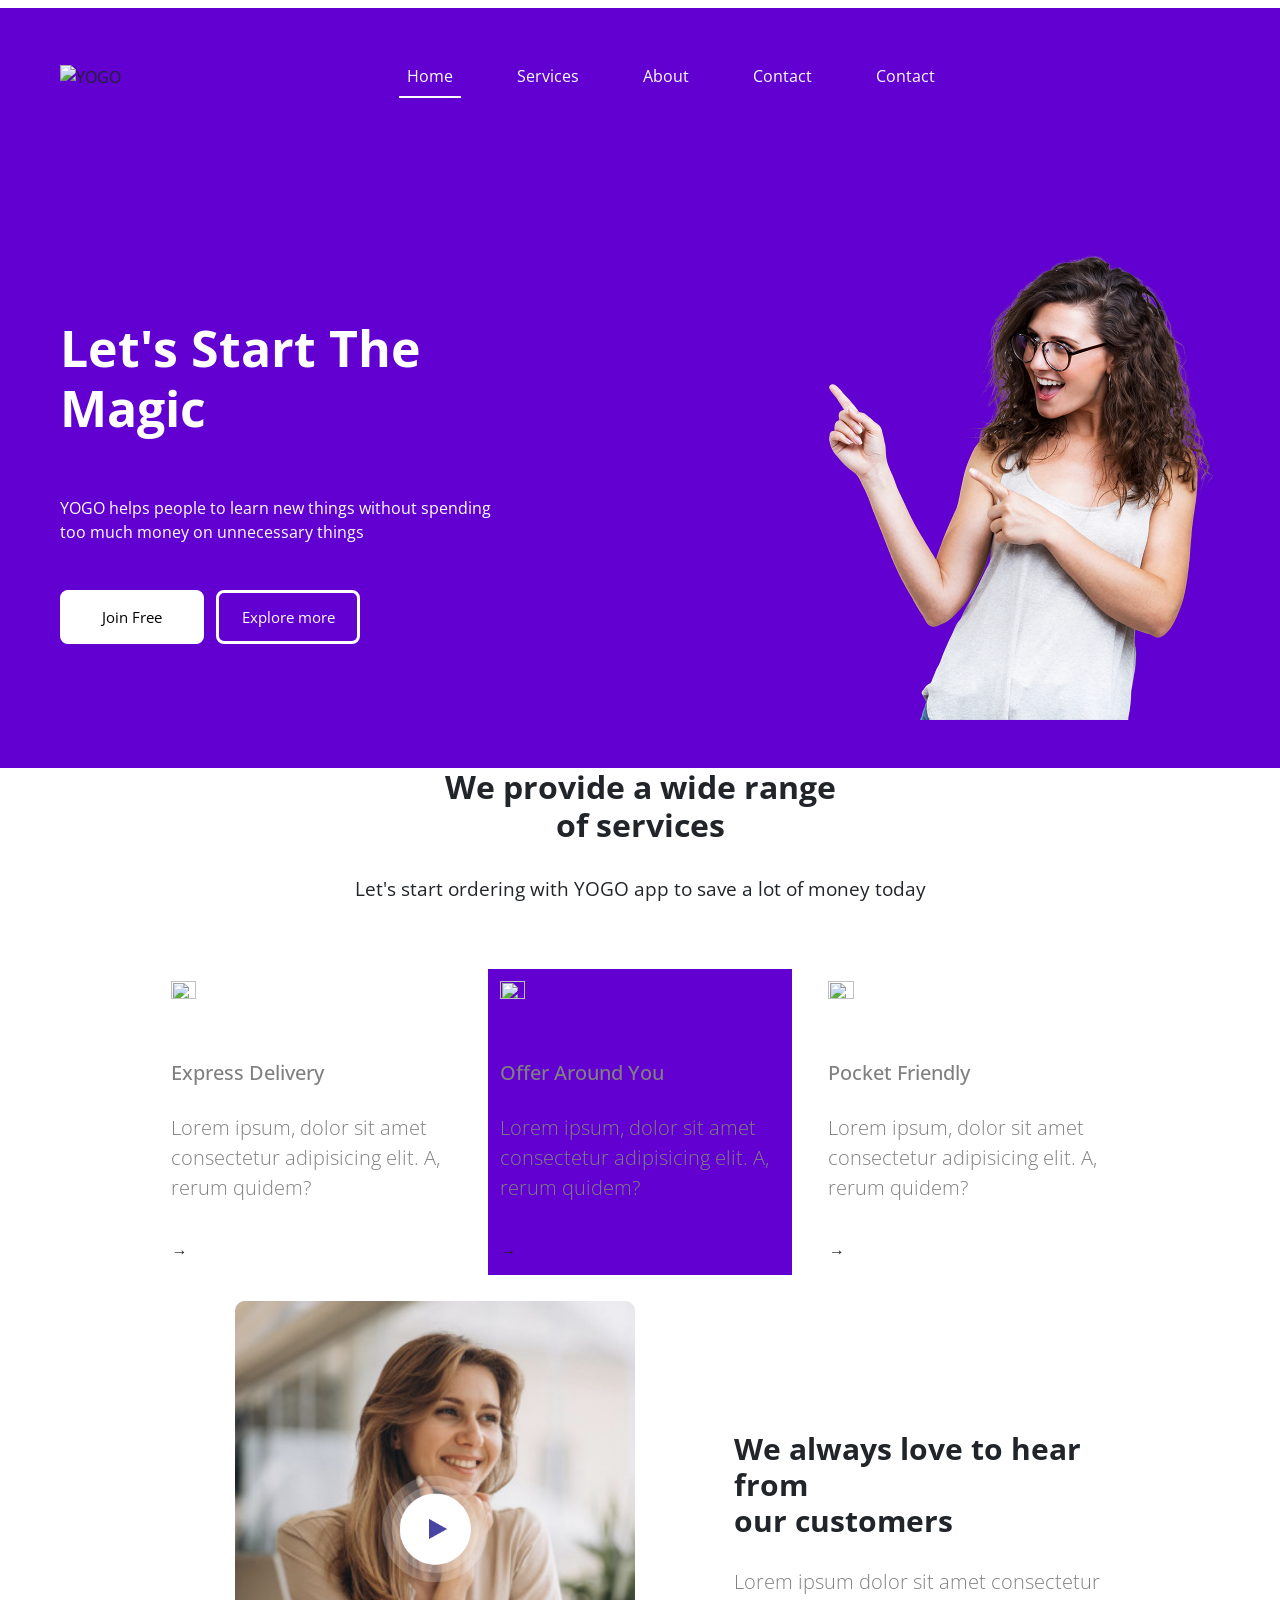
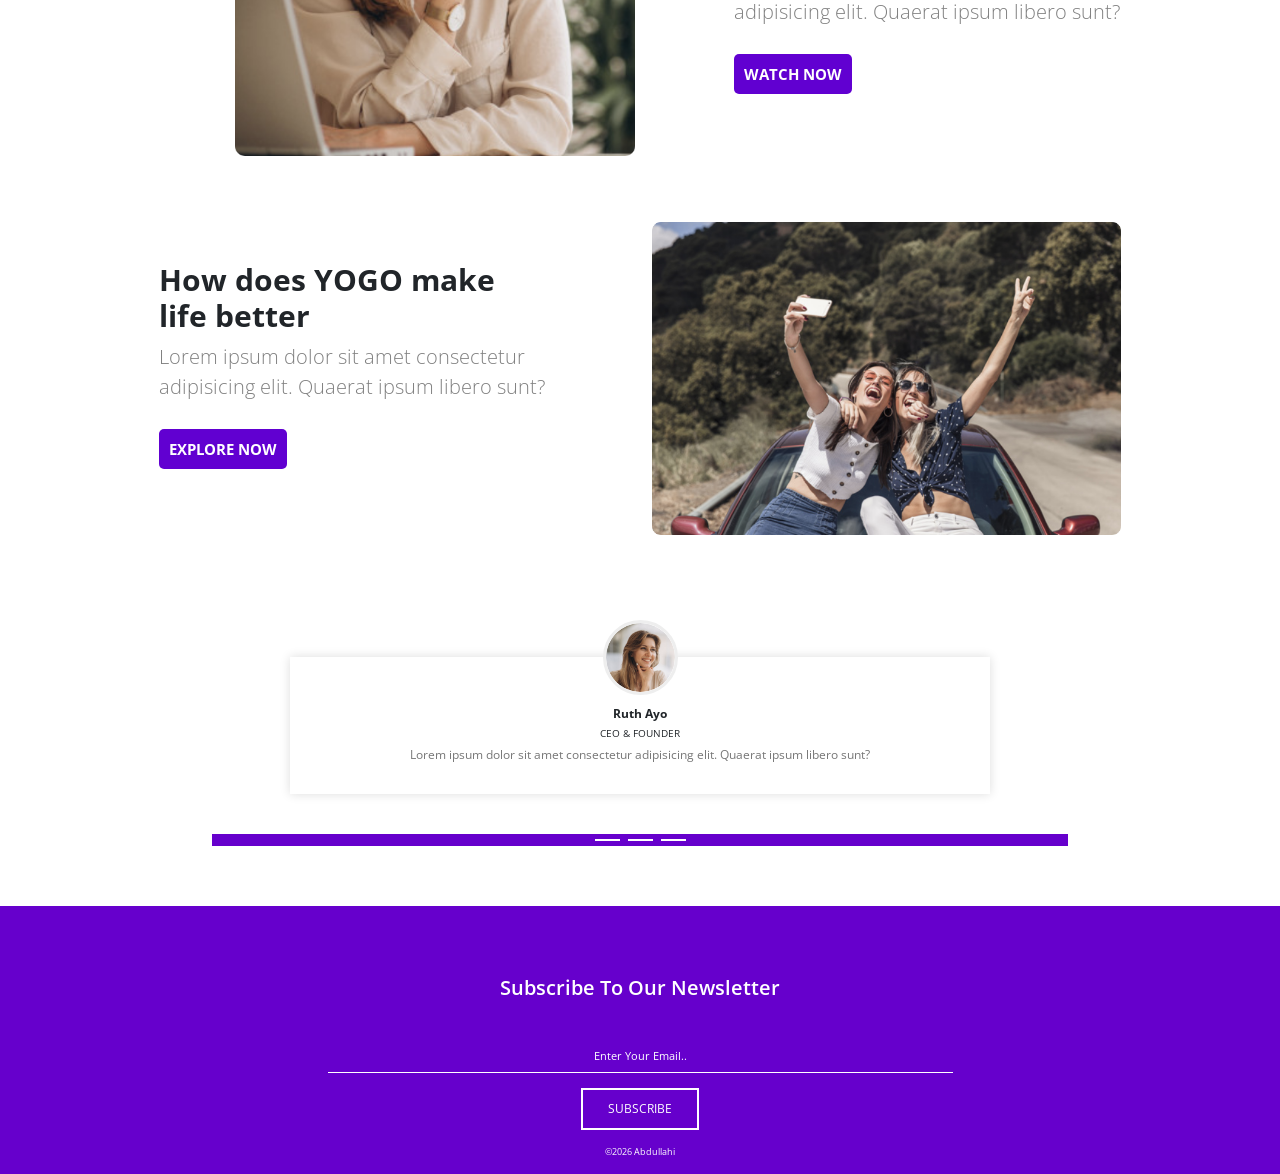
==== index.html @ 5a481617 "initial commit" ====
<html>
<head>
  <meta charset="UTF-8">
  <meta name="viewport" content="width=device-width, initial-scale=1.0">
  <title>Bootstrap 102</title>
  <link rel="preconnect" href="https://fonts.googleapis.com">
  <link rel="preconnect" href="https://fonts.gstatic.com" crossorigin>
  <link href="https://fonts.googleapis.com/css2?family=Open+Sans:ital,wght@0,300..800;1,300..800&display=swap" rel="stylesheet">
  <link rel="stylesheet" href="https://cdnjs.cloudflare.com/ajax/libs/font-awesome/4.7.0/css/font-awesome.min.css">
  <link href="https://cdn.jsdelivr.net/npm/bootstrap@5.0.2/dist/css/bootstrap.min.css" rel="stylesheet" integrity="sha384-EVSTQN3/azprG1Anm3QDgpJLIm9Nao0Yz1ztcQTwFspd3yD65VohhpuuCOmLASjC" crossorigin="anonymous">
  <link rel="stylesheet" href="css/yogo.res.css">
</head>

<body>
<header class="container-fluid text">
  <nav class="navbar navbar-expand-lg navbar-dark p-3 p-lg-5 mt-2">
    <div>
      <img class="logo" src="images/YOGO.png" alt="YOGO">
    </div>
    <div class="container-fluid">
      <button class="navbar-toggler ms-auto" type="button" data-bs-toggle="collapse" data-bs-target="#navbarTogglerDemo02" aria-controls="navbarTogglerDemo02" aria-expanded="false" aria-label="Toggle navigation">
        <span class="navbar-toggler-icon"></span>
      </button>
      <div class="collapse navbar-collapse" id="navbarTogglerDemo02">
        <ul class="navbar-nav mx-auto mb-2 mb-lg-0">
          <li class="nav-item me-lg-5">
            <a class="nav-link active text-white" aria-current="page" href="#">Home</a>
          </li>
          <li class="nav-item me-lg-5">
            <a class="nav-link text-white" href="#">Services</a>
          </li>
          <li class="nav-item me-lg-5">
            <a class="nav-link text-white" href="#">About</a>
          </li>
          <li class="nav-item me-lg-5">
            <a class="nav-link text-white" href="#">Contact</a>
          </li>
          <li class="nav-item">
            <a class="nav-link text-white" href="#">Contact</a>
          </li>
        </ul>
      </div>
    </div>
  </nav>

  <div class="hero section mt-4 mt-lg-5 p-3 p-md-5">
    <div class="hero2">
      <h3>Let's Start The <br> Magic</h3>
      <p>YOGO helps people to learn new things without spending <br>too much money on unnecessary things</p>
      <a href="#" class="express-btn">Join Free</a>
      <a href="#">Explore more</a>
    </div>

    <div class="hero-pic">
      <img class="img-fluid" src="images/home-pic.png" alt="">
    </div>
  </div>
</header>

<section class="service">
  <div class="container">
    <h2 class="title">We provide a wide range <br> of services</h2>
    <p class="subtitle">Let's start ordering with YOGO app to save a lot of money today</p>
    <div class="row">
      <div class="col-md-4">
        <div class="service-box1">
          <img src="./images/walk.png" alt="">
          <h6>Express Delivery</h6>
          <p>Lorem ipsum, dolor sit amet consectetur adipisicing elit. A, rerum quidem?</p>
          <i class="uil uil-arrow-right"> → </i>
        </div>
      </div>
      <div class="col-md-4">
        <div class="service-box2 active-service">
          <img src="./images/star.png" alt="">
          <h6>Offer Around You</h6>
          <p>Lorem ipsum, dolor sit amet consectetur adipisicing elit. A, rerum quidem?</p>
          <i class="uil uil-arrow-right"> → </i>
        </div>
      </div>
      <div class="col-md-4">
        <div class="service-box3">
          <img src="./images/head.png" alt="">
          <h6>Pocket Friendly</h6>
          <p>Lorem ipsum, dolor sit amet consectetur adipisicing elit. A, rerum quidem?</p>
          <i class="uil uil-arrow-right"> → </i>
        </div>
      </div>
    </div>
  </div>
</section>

<section class="feature">
  <div class="container">
    <div class="row">
      <div class="col-md-7 text-center">
        <img class="img-fluid feature-img" src="./images/feature.png" alt="">
      </div>
      <div class="nagative col-md-5">
        <h2>We always love to hear from<br> our customers</h2>
        <p>Lorem ipsum dolor sit amet consectetur <br>adipisicing elit. Quaerat ipsum libero sunt?</p>
        <a href="#">WATCH NOW</a>
      </div>
    </div>
  </div>
</section>

<section class="explore">
  <div class="container">
    <div class="row">
      <div class="now col-md-6">
        <h2>How does YOGO make <br> life better</h2>
        <p>Lorem ipsum dolor sit amet consectetur <br>adipisicing elit. Quaerat ipsum libero sunt?</p>
        <a href="#">EXPLORE NOW</a>
      </div>
      <div class="col-md-6">
        <img src="./images/explore.png" class="img-fluid" alt="">
      </div>
    </div>
  </div>
</section>

<div class="people">
  <div class="window">
    <div class="slide" id="one">
      <img class="face" src="images/heair.png" alt="Ruth Ayo">
      <div class="box">
        <h6>Ruth Ayo</h6>
        <p class="job">CEO &amp; FOUNDER</p>
        <p class="grey">Lorem ipsum dolor sit amet consectetur adipisicing elit. Quaerat ipsum libero sunt?</p>
      </div>
    </div>

    <div class="slide" id="two">
      <img class="face" src="images/testimonial-2.jpg" alt="Matthew Ayo">
      <div class="box">
        <h6>Matthew Ayo</h6>
        <p class="job">CO CEO &amp; FOUNDER</p>
        <p class="grey">Lorem ipsum dolor sit amet consectetur adipisicing elit. Quaerat ipsum libero sunt?</p>
      </div>
    </div>

    <div class="slide" id="three">
      <img class="face" src="images/face.jpg" alt="Esther Ayo">
      <div class="box">
        <h6>Esther Ayo</h6>
        <p class="job">DESIGNER</p>
        <p class="grey">Lorem ipsum dolor sit amet consectetur adipisicing elit. Quaerat ipsum libero sunt?</p>
      </div>
    </div>
  </div>

  <div class="bar">
    <a href="#one" aria-label="Slide 1"></a>
    <a href="#two" aria-label="Slide 2"></a>
    <a href="#three" aria-label="Slide 3"></a>
  </div>
</div>

<div class="news">
  <h3>Subscribe To Our Newsletter</h3>
  <input class="email" type="email" placeholder="Enter Your Email..">
  <button class="send">SUBSCRIBE</button>
  <p class="copy">&copy;2026 Abdullahi</p>
</div>

<script src="https://cdn.jsdelivr.net/npm/bootstrap@5.0.2/dist/js/bootstrap.bundle.min.js" integrity="sha384-MrcW6ZMFYlzcLA8Nl+NtUVF0sA7MsXsP1UyJoMp4YLEuNSfAP+JcXn/tWtIaxVXM" crossorigin="anonymous"></script>
</body>
</html>
---- css/yogo.res.css ----
*{
  margin: 0;
  padding: 0;
  box-sizing: border-box;
  font-family: "Open Sans", sans-serif;
}

img{
  max-width: 100%;
  height: auto;
}

.active {
    border-bottom: 2px solid white;
}

/* keep the logo from blowing up the navbar */
.logo{
  max-height: 50px;
  width: auto;
}

/* logo + menu button share one row on mobile */
.navbar > .container-fluid{
  flex: 1 1 auto;
  width: auto;
}

.section{
  display:flex;
  justify-content:space-between;
  align-items:center;
  flex-direction:row;
  gap: 2rem;
}
.hero h3{
  color:white;
  font-weight:bold;
  font-size:clamp(2rem, 6vw, 3.125rem);
}

.hero p{
  color:white;
  padding-top:50px;
}

.hero a{
  width: 9rem;
    display: inline-block;
    color: rgb(255, 255, 255);
    text-align: center;
    margin-top: 1.9rem;
    font-size:15px;
    padding: 0.8rem;
    text-decoration: none;
    border-width: 0.2rem;
    border-style: solid;
    border-color: rgb(255, 255, 255);
    border-image: none;
    border-radius: 0.5rem;
}
.express-btn{
  margin-right: 0.5rem;
    color: rgb(0, 0, 0) !important;
    background: rgb(255, 255, 255);
}
.hero-pic{
  flex: 0 1 400px;
  max-width: 400px;
}
.title {
    text-align: center;
    font-weight: bold;
    margin-bottom: 1.9rem;
}
.subtitle {
    text-align: center;
    margin-bottom: 4rem;
    font-size: 1.2rem;
}
p {
    margin-top: 0;
    margin-bottom: 1rem;
}
.text{
  background-color:#6100d1;
  min-height:742px;
}
.row{
  display:flex;
  flex-direction:row;
  flex-wrap:wrap;
  justify-content:space-between;
  margin:4rem;
  border:1px solid white;
}

/* service boxes */
.service-box1,
.service-box2,
.service-box3{
  padding:12px;
}
.service-box2{
  background-color:#6100d1;
}
.service-box1:hover{
  background-color:#6100d1;
  transition:2s;
}
.service-box3:hover{
  background:#6100d1;
  transition:2s;
}
.service-box1 img,
.service-box2 img,
.service-box3 img{
  padding-bottom:20px;
  width:30%;
}
.service-box1 h6,
.service-box2 h6,
.service-box3 h6{
  padding-bottom:20px;
  font-size:20px;
  color:#808080;
}
.service-box1 p,
.service-box2 p,
.service-box3 p{
  padding-bottom:20px;
  font-size:20px;
  font-weight:100;
  color:#808080;
}

/* feature */
.nagative h2{
  font-size:27px;
  font-weight:bold;
  margin-top:90px;
  padding-bottom:20px;
}
.nagative p{
  color:#808080;
  font-size:15px;
  padding-bottom:35px;
}
.nagative a{
  background-color:#6100d1;
  text-decoration:none;
  padding:10px 10px;
  margin-top:20px;
  border-radius:5px 5px;
  font-size:15px;
  color:white;
  font-weight:bold;
}
.feature-img{
  max-width:400px;
}

/* explore */
.row h2{
  font-size:30px;
  padding-top:40px;
  font-weight:bold;
}
.row p{
  padding-bottom:20px;
  font-size:20px;
  font-weight:100;
  color:#808080;
}
.row a{
  background-color:#6100d1;
  text-decoration:none;
  padding:10px 10px;
  margin-top:20px;
  border-radius:5px 5px;
  font-size:15px;
  color:white;
  font-weight:bold;
}

/* testimonials */
.people {
    width: 70%;
    margin: 60px auto;
}

/* the row of slides, you can swipe or scroll it sideways */
.window {
    display: flex;
    overflow-x: auto;
    scroll-snap-type: x mandatory;
    scroll-behavior: smooth;
    scrollbar-width: none;
}

.slide {
    flex: 0 0 100%;
    scroll-snap-align: center;
    padding: 20px;
}

.face {
    display: block;
    width: 75px;
    height: 75px;
    border-radius: 50%;
    border: 3px solid #eeeeee;
    margin: 0 auto;
    position: relative;
    z-index: 2;
}

.box {
    max-width: 700px;
    margin: 0 auto;
    font-family: 'Montserrat', sans-serif;
    background-color: white;
    text-align: center;
    padding: 50px 40px 30px 40px;
    margin-top: -38px;
    margin-bottom: 20px;
    box-shadow: 0 0 10px #dddddd;
}

.box h6 {
    font-size: 12px;
    font-weight: 700;
    margin: 0 0 5px 0;
}

.job {
    font-size: 10px;
    margin: 0 0 5px 0;
}

.grey {
    font-size: 12px;
    color: #777777;
    margin: 0;
}

/* the purple bar with the dashes */
.bar {
    background-color: #6600cc;
    height: 12px;
    margin: 0 20px;
    display: flex;
    justify-content: center;
}

.bar a {
    width: 25px;
    height: 12px;
    padding: 5px 0;
    margin: 0 4px;
    background-color: white;
    background-clip: content-box;
}

/* newsletter */
.news {
    background-color: #6600cc;
    color: white;
    text-align: center;
    padding: 70px 15px 15px 15px;
}

.news h3 {
    font-size: 20px;
    font-weight: 600;
    margin: 0 0 40px 0;
}

.email {
    display: block;
    width: 50%;
    margin: 0 auto 15px auto;
    padding: 8px;
    background-color: transparent;
    border: none;
    border-bottom: 1px solid white;
    outline: none;
    color: white;
    text-align: center;
    font-family: inherit;
    font-size: 11px;
}

.email::placeholder {
    color: white;
}

.send {
    background-color: transparent;
    border: 2px solid white;
    color: white;
    padding: 10px 25px;
    font-family: inherit;
    font-size: 12px;
    cursor: pointer;
}

.copy {
    font-size: 9px;
    margin: 15px 0 0 0;
}

/* ================= RESPONSIVE ================= */

/* tablets and below */
@media (max-width: 991.98px) {
  .text{
    min-height:0;
    padding-bottom:2rem;
  }
  .section{
    flex-direction:column;
    text-align:center;
  }
  .hero br{
    display:none;
  }
  .hero-pic{
    flex:none;
    width:100%;
    max-width:320px;
  }
  .row{
    margin:2rem 1rem;
  }
  .people{
    width:90%;
  }
  .email{
    width:80%;
  }
}

/* phones */
@media (max-width: 767.98px) {
  .hero p{
    padding-top:1rem;
  }
  .title br,
  .row br{
    display:none;
  }
  .title{
    font-size:1.6rem;
  }
  .subtitle{
    font-size:1rem;
    margin-bottom:2rem;
  }
  .row{
    margin:1rem 0;
  }
  [class*="col-md-"]{
    margin-bottom:1.5rem;
  }
  .nagative,
  .now{
    text-align:center;
  }
  .nagative h2{
    font-size:22px;
    margin-top:1rem;
  }
  .nagative p{
    padding-bottom:1.5rem;
  }
  .row h2{
    font-size:24px;
    padding-top:1rem;
  }
  .row p,
  .service-box1 p,
  .service-box2 p,
  .service-box3 p{
    font-size:16px;
  }
  .service-box1 h6,
  .service-box2 h6,
  .service-box3 h6{
    font-size:18px;
  }
  .service-box1 img,
  .service-box2 img,
  .service-box3 img{
    width:20%;
  }
  .box{
    padding:50px 20px 25px 20px;
  }
  .people{
    margin:40px auto;
  }
  .email{
    width:90%;
  }
}
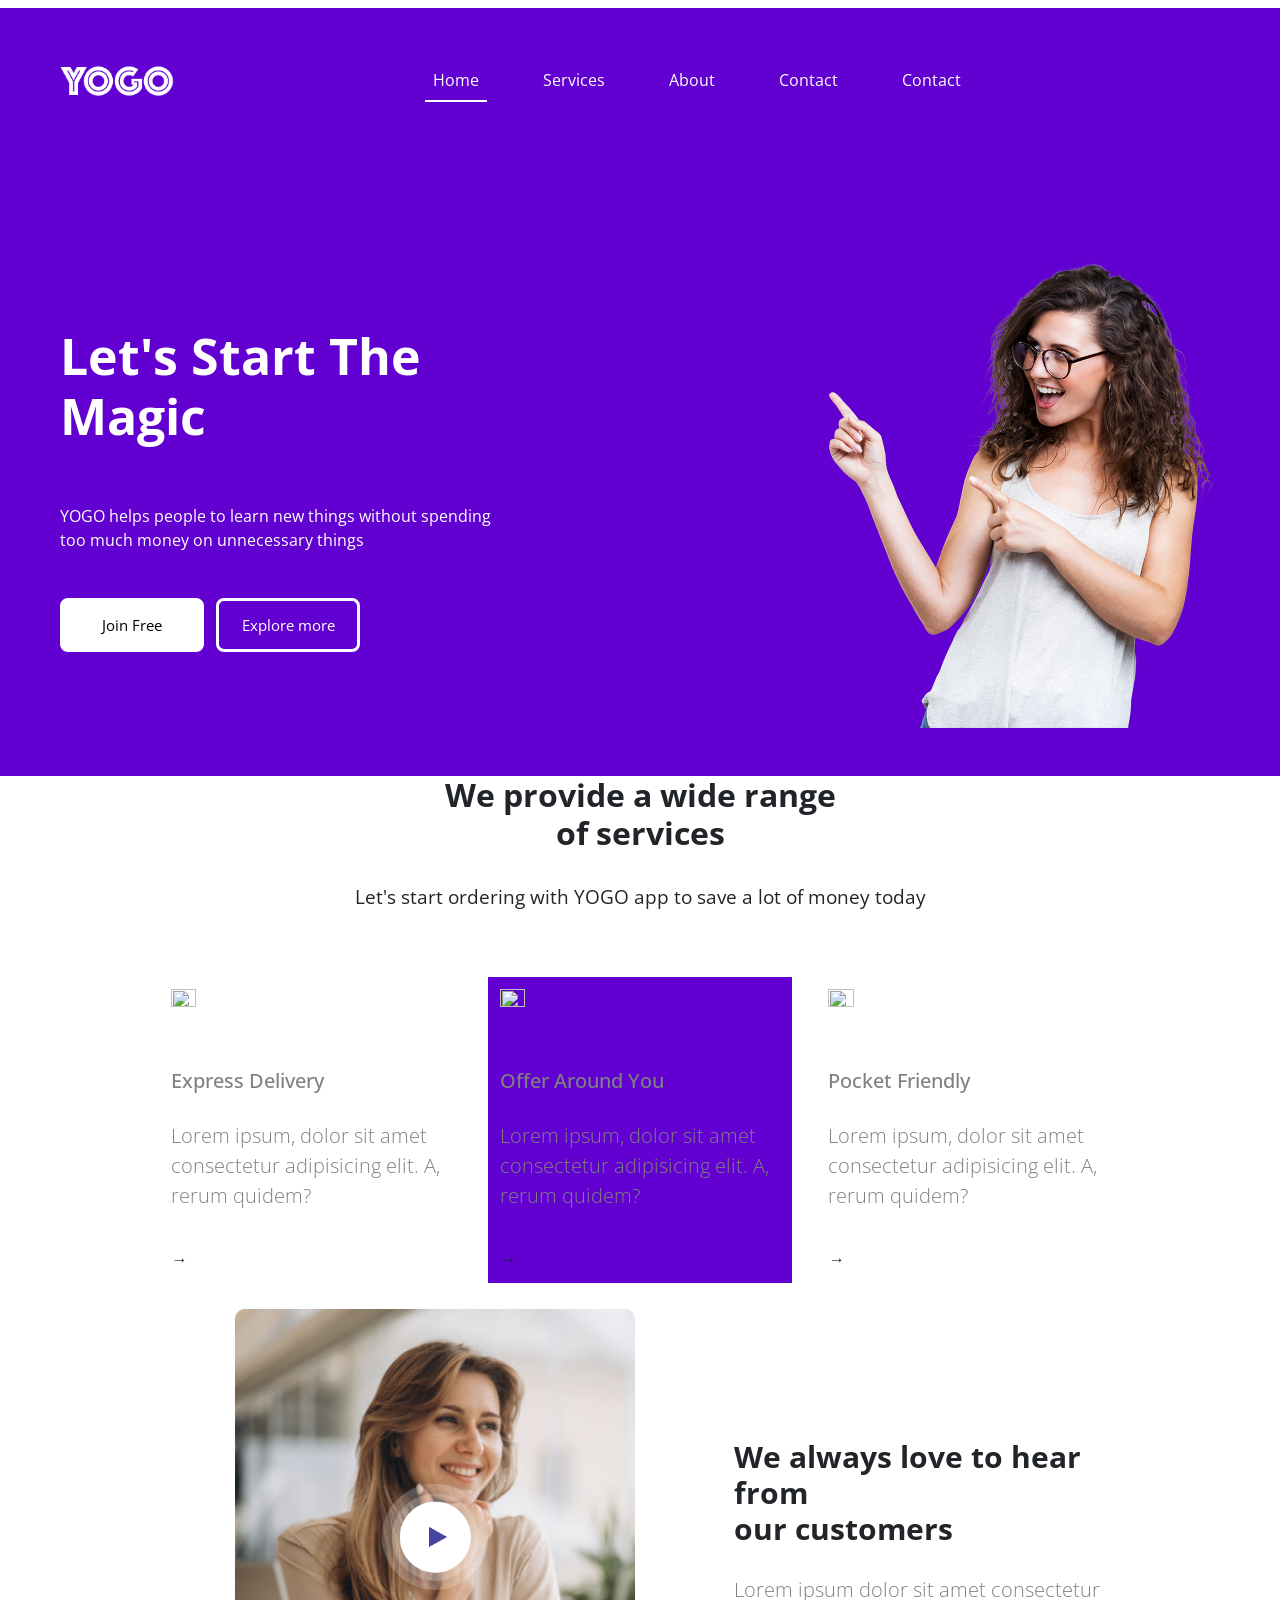
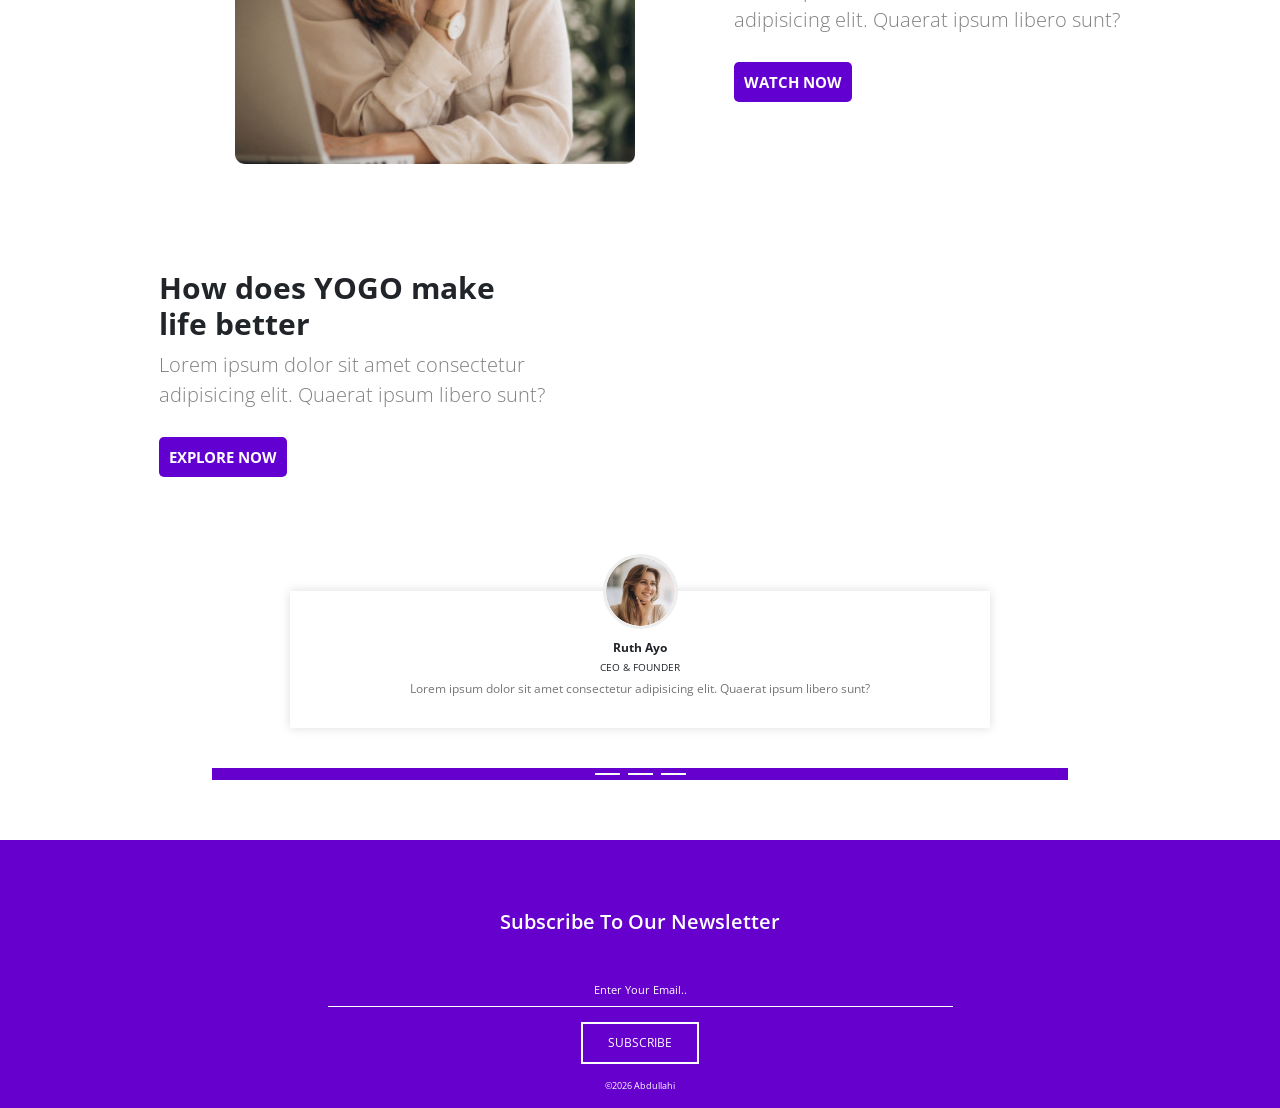
==== commit 9ff5b36e: "adjusted filepath of files and images to fit theassets folder" ====
--- a/index.html
+++ b/index.html
@@ -8,14 +8,14 @@
   <link href="https://fonts.googleapis.com/css2?family=Open+Sans:ital,wght@0,300..800;1,300..800&display=swap" rel="stylesheet">
   <link rel="stylesheet" href="https://cdnjs.cloudflare.com/ajax/libs/font-awesome/4.7.0/css/font-awesome.min.css">
   <link href="https://cdn.jsdelivr.net/npm/bootstrap@5.0.2/dist/css/bootstrap.min.css" rel="stylesheet" integrity="sha384-EVSTQN3/azprG1Anm3QDgpJLIm9Nao0Yz1ztcQTwFspd3yD65VohhpuuCOmLASjC" crossorigin="anonymous">
-  <link rel="stylesheet" href="css/yogo.res.css">
+  <link rel="stylesheet" href="assets/css/yogo.res.css">
 </head>
 
 <body>
 <header class="container-fluid text">
   <nav class="navbar navbar-expand-lg navbar-dark p-3 p-lg-5 mt-2">
     <div>
-      <img class="logo" src="images/YOGO.png" alt="YOGO">
+      <img class="logo" src=" assets/images/YOGO.png" alt="YOGO">
     </div>
     <div class="container-fluid">
       <button class="navbar-toggler ms-auto" type="button" data-bs-toggle="collapse" data-bs-target="#navbarTogglerDemo02" aria-controls="navbarTogglerDemo02" aria-expanded="false" aria-label="Toggle navigation">
@@ -52,7 +52,7 @@
     </div>
 
     <div class="hero-pic">
-      <img class="img-fluid" src="images/home-pic.png" alt="">
+      <img class="img-fluid" src="assets/images/home-pic.png" alt="">
     </div>
   </div>
 </header>
@@ -64,7 +64,7 @@
     <div class="row">
       <div class="col-md-4">
         <div class="service-box1">
-          <img src="./images/walk.png" alt="">
+          <img src="assets//images/walk.png" alt="">
           <h6>Express Delivery</h6>
           <p>Lorem ipsum, dolor sit amet consectetur adipisicing elit. A, rerum quidem?</p>
           <i class="uil uil-arrow-right"> → </i>
@@ -72,7 +72,7 @@
       </div>
       <div class="col-md-4">
         <div class="service-box2 active-service">
-          <img src="./images/star.png" alt="">
+          <img src="assets/images/star.png" alt="">
           <h6>Offer Around You</h6>
           <p>Lorem ipsum, dolor sit amet consectetur adipisicing elit. A, rerum quidem?</p>
           <i class="uil uil-arrow-right"> → </i>
@@ -80,7 +80,7 @@
       </div>
       <div class="col-md-4">
         <div class="service-box3">
-          <img src="./images/head.png" alt="">
+          <img src="assets/images/head.png" alt="">
           <h6>Pocket Friendly</h6>
           <p>Lorem ipsum, dolor sit amet consectetur adipisicing elit. A, rerum quidem?</p>
           <i class="uil uil-arrow-right"> → </i>
@@ -94,7 +94,7 @@
   <div class="container">
     <div class="row">
       <div class="col-md-7 text-center">
-        <img class="img-fluid feature-img" src="./images/feature.png" alt="">
+        <img class="img-fluid feature-img" src="assets/images/feature.png" alt="">
       </div>
       <div class="nagative col-md-5">
         <h2>We always love to hear from<br> our customers</h2>
@@ -114,7 +114,7 @@
         <a href="#">EXPLORE NOW</a>
       </div>
       <div class="col-md-6">
-        <img src="./images/explore.png" class="img-fluid" alt="">
+        <img src=".assets/images/explore.png" class="img-fluid" alt="">
       </div>
     </div>
   </div>
@@ -123,7 +123,7 @@
 <div class="people">
   <div class="window">
     <div class="slide" id="one">
-      <img class="face" src="images/heair.png" alt="Ruth Ayo">
+      <img class="face" src="assets/images/heair.png" alt="Ruth Ayo">
       <div class="box">
         <h6>Ruth Ayo</h6>
         <p class="job">CEO &amp; FOUNDER</p>
@@ -132,7 +132,7 @@
     </div>
 
     <div class="slide" id="two">
-      <img class="face" src="images/testimonial-2.jpg" alt="Matthew Ayo">
+      <img class="face" src="assets/images/testimonial-2.jpg" alt="Matthew Ayo">
       <div class="box">
         <h6>Matthew Ayo</h6>
         <p class="job">CO CEO &amp; FOUNDER</p>
@@ -141,7 +141,7 @@
     </div>
 
     <div class="slide" id="three">
-      <img class="face" src="images/face.jpg" alt="Esther Ayo">
+      <img class="face" src="assets/images/face.jpg" alt="Esther Ayo">
       <div class="box">
         <h6>Esther Ayo</h6>
         <p class="job">DESIGNER</p>
--- a/assets/css/yogo.res.css
+++ b/assets/css/yogo.res.css
@@ -0,0 +1,406 @@
+*{
+  margin: 0;
+  padding: 0;
+  box-sizing: border-box;
+  font-family: "Open Sans", sans-serif;
+}
+
+img{
+  max-width: 100%;
+  height: auto;
+}
+
+.active {
+    border-bottom: 2px solid white;
+}
+
+/* keep the logo from blowing up the navbar */
+.logo{
+  max-height: 50px;
+  width: auto;
+}
+
+/* logo + menu button share one row on mobile */
+.navbar > .container-fluid{
+  flex: 1 1 auto;
+  width: auto;
+}
+
+.section{
+  display:flex;
+  justify-content:space-between;
+  align-items:center;
+  flex-direction:row;
+  gap: 2rem;
+}
+.hero h3{
+  color:white;
+  font-weight:bold;
+  font-size:clamp(2rem, 6vw, 3.125rem);
+}
+
+.hero p{
+  color:white;
+  padding-top:50px;
+}
+
+.hero a{
+  width: 9rem;
+    display: inline-block;
+    color: rgb(255, 255, 255);
+    text-align: center;
+    margin-top: 1.9rem;
+    font-size:15px;
+    padding: 0.8rem;
+    text-decoration: none;
+    border-width: 0.2rem;
+    border-style: solid;
+    border-color: rgb(255, 255, 255);
+    border-image: none;
+    border-radius: 0.5rem;
+}
+.express-btn{
+  margin-right: 0.5rem;
+    color: rgb(0, 0, 0) !important;
+    background: rgb(255, 255, 255);
+}
+.hero-pic{
+  flex: 0 1 400px;
+  max-width: 400px;
+}
+.title {
+    text-align: center;
+    font-weight: bold;
+    margin-bottom: 1.9rem;
+}
+.subtitle {
+    text-align: center;
+    margin-bottom: 4rem;
+    font-size: 1.2rem;
+}
+p {
+    margin-top: 0;
+    margin-bottom: 1rem;
+}
+.text{
+  background-color:#6100d1;
+  min-height:742px;
+}
+.row{
+  display:flex;
+  flex-direction:row;
+  flex-wrap:wrap;
+  justify-content:space-between;
+  margin:4rem;
+  border:1px solid white;
+}
+
+/* service boxes */
+.service-box1,
+.service-box2,
+.service-box3{
+  padding:12px;
+}
+.service-box2{
+  background-color:#6100d1;
+}
+.service-box1:hover{
+  background-color:#6100d1;
+  transition:2s;
+}
+.service-box3:hover{
+  background:#6100d1;
+  transition:2s;
+}
+.service-box1 img,
+.service-box2 img,
+.service-box3 img{
+  padding-bottom:20px;
+  width:30%;
+}
+.service-box1 h6,
+.service-box2 h6,
+.service-box3 h6{
+  padding-bottom:20px;
+  font-size:20px;
+  color:#808080;
+}
+.service-box1 p,
+.service-box2 p,
+.service-box3 p{
+  padding-bottom:20px;
+  font-size:20px;
+  font-weight:100;
+  color:#808080;
+}
+
+/* feature */
+.nagative h2{
+  font-size:27px;
+  font-weight:bold;
+  margin-top:90px;
+  padding-bottom:20px;
+}
+.nagative p{
+  color:#808080;
+  font-size:15px;
+  padding-bottom:35px;
+}
+.nagative a{
+  background-color:#6100d1;
+  text-decoration:none;
+  padding:10px 10px;
+  margin-top:20px;
+  border-radius:5px 5px;
+  font-size:15px;
+  color:white;
+  font-weight:bold;
+}
+.feature-img{
+  max-width:400px;
+}
+
+/* explore */
+.row h2{
+  font-size:30px;
+  padding-top:40px;
+  font-weight:bold;
+}
+.row p{
+  padding-bottom:20px;
+  font-size:20px;
+  font-weight:100;
+  color:#808080;
+}
+.row a{
+  background-color:#6100d1;
+  text-decoration:none;
+  padding:10px 10px;
+  margin-top:20px;
+  border-radius:5px 5px;
+  font-size:15px;
+  color:white;
+  font-weight:bold;
+}
+
+/* testimonials */
+.people {
+    width: 70%;
+    margin: 60px auto;
+}
+
+/* the row of slides, you can swipe or scroll it sideways */
+.window {
+    display: flex;
+    overflow-x: auto;
+    scroll-snap-type: x mandatory;
+    scroll-behavior: smooth;
+    scrollbar-width: none;
+}
+
+.slide {
+    flex: 0 0 100%;
+    scroll-snap-align: center;
+    padding: 20px;
+}
+
+.face {
+    display: block;
+    width: 75px;
+    height: 75px;
+    border-radius: 50%;
+    border: 3px solid #eeeeee;
+    margin: 0 auto;
+    position: relative;
+    z-index: 2;
+}
+
+.box {
+    max-width: 700px;
+    margin: 0 auto;
+    font-family: 'Montserrat', sans-serif;
+    background-color: white;
+    text-align: center;
+    padding: 50px 40px 30px 40px;
+    margin-top: -38px;
+    margin-bottom: 20px;
+    box-shadow: 0 0 10px #dddddd;
+}
+
+.box h6 {
+    font-size: 12px;
+    font-weight: 700;
+    margin: 0 0 5px 0;
+}
+
+.job {
+    font-size: 10px;
+    margin: 0 0 5px 0;
+}
+
+.grey {
+    font-size: 12px;
+    color: #777777;
+    margin: 0;
+}
+
+/* the purple bar with the dashes */
+.bar {
+    background-color: #6600cc;
+    height: 12px;
+    margin: 0 20px;
+    display: flex;
+    justify-content: center;
+}
+
+.bar a {
+    width: 25px;
+    height: 12px;
+    padding: 5px 0;
+    margin: 0 4px;
+    background-color: white;
+    background-clip: content-box;
+}
+
+/* newsletter */
+.news {
+    background-color: #6600cc;
+    color: white;
+    text-align: center;
+    padding: 70px 15px 15px 15px;
+}
+
+.news h3 {
+    font-size: 20px;
+    font-weight: 600;
+    margin: 0 0 40px 0;
+}
+
+.email {
+    display: block;
+    width: 50%;
+    margin: 0 auto 15px auto;
+    padding: 8px;
+    background-color: transparent;
+    border: none;
+    border-bottom: 1px solid white;
+    outline: none;
+    color: white;
+    text-align: center;
+    font-family: inherit;
+    font-size: 11px;
+}
+
+.email::placeholder {
+    color: white;
+}
+
+.send {
+    background-color: transparent;
+    border: 2px solid white;
+    color: white;
+    padding: 10px 25px;
+    font-family: inherit;
+    font-size: 12px;
+    cursor: pointer;
+}
+
+.copy {
+    font-size: 9px;
+    margin: 15px 0 0 0;
+}
+
+/* ================= RESPONSIVE ================= */
+
+/* tablets and below */
+@media (max-width: 991.98px) {
+  .text{
+    min-height:0;
+    padding-bottom:2rem;
+  }
+  .section{
+    flex-direction:column;
+    text-align:center;
+  }
+  .hero br{
+    display:none;
+  }
+  .hero-pic{
+    flex:none;
+    width:100%;
+    max-width:320px;
+  }
+  .row{
+    margin:2rem 1rem;
+  }
+  .people{
+    width:90%;
+  }
+  .email{
+    width:80%;
+  }
+}
+
+/* phones */
+@media (max-width: 767.98px) {
+  .hero p{
+    padding-top:1rem;
+  }
+  .title br,
+  .row br{
+    display:none;
+  }
+  .title{
+    font-size:1.6rem;
+  }
+  .subtitle{
+    font-size:1rem;
+    margin-bottom:2rem;
+  }
+  .row{
+    margin:1rem 0;
+  }
+  [class*="col-md-"]{
+    margin-bottom:1.5rem;
+  }
+  .nagative,
+  .now{
+    text-align:center;
+  }
+  .nagative h2{
+    font-size:22px;
+    margin-top:1rem;
+  }
+  .nagative p{
+    padding-bottom:1.5rem;
+  }
+  .row h2{
+    font-size:24px;
+    padding-top:1rem;
+  }
+  .row p,
+  .service-box1 p,
+  .service-box2 p,
+  .service-box3 p{
+    font-size:16px;
+  }
+  .service-box1 h6,
+  .service-box2 h6,
+  .service-box3 h6{
+    font-size:18px;
+  }
+  .service-box1 img,
+  .service-box2 img,
+  .service-box3 img{
+    width:20%;
+  }
+  .box{
+    padding:50px 20px 25px 20px;
+  }
+  .people{
+    margin:40px auto;
+  }
+  .email{
+    width:90%;
+  }
+}
